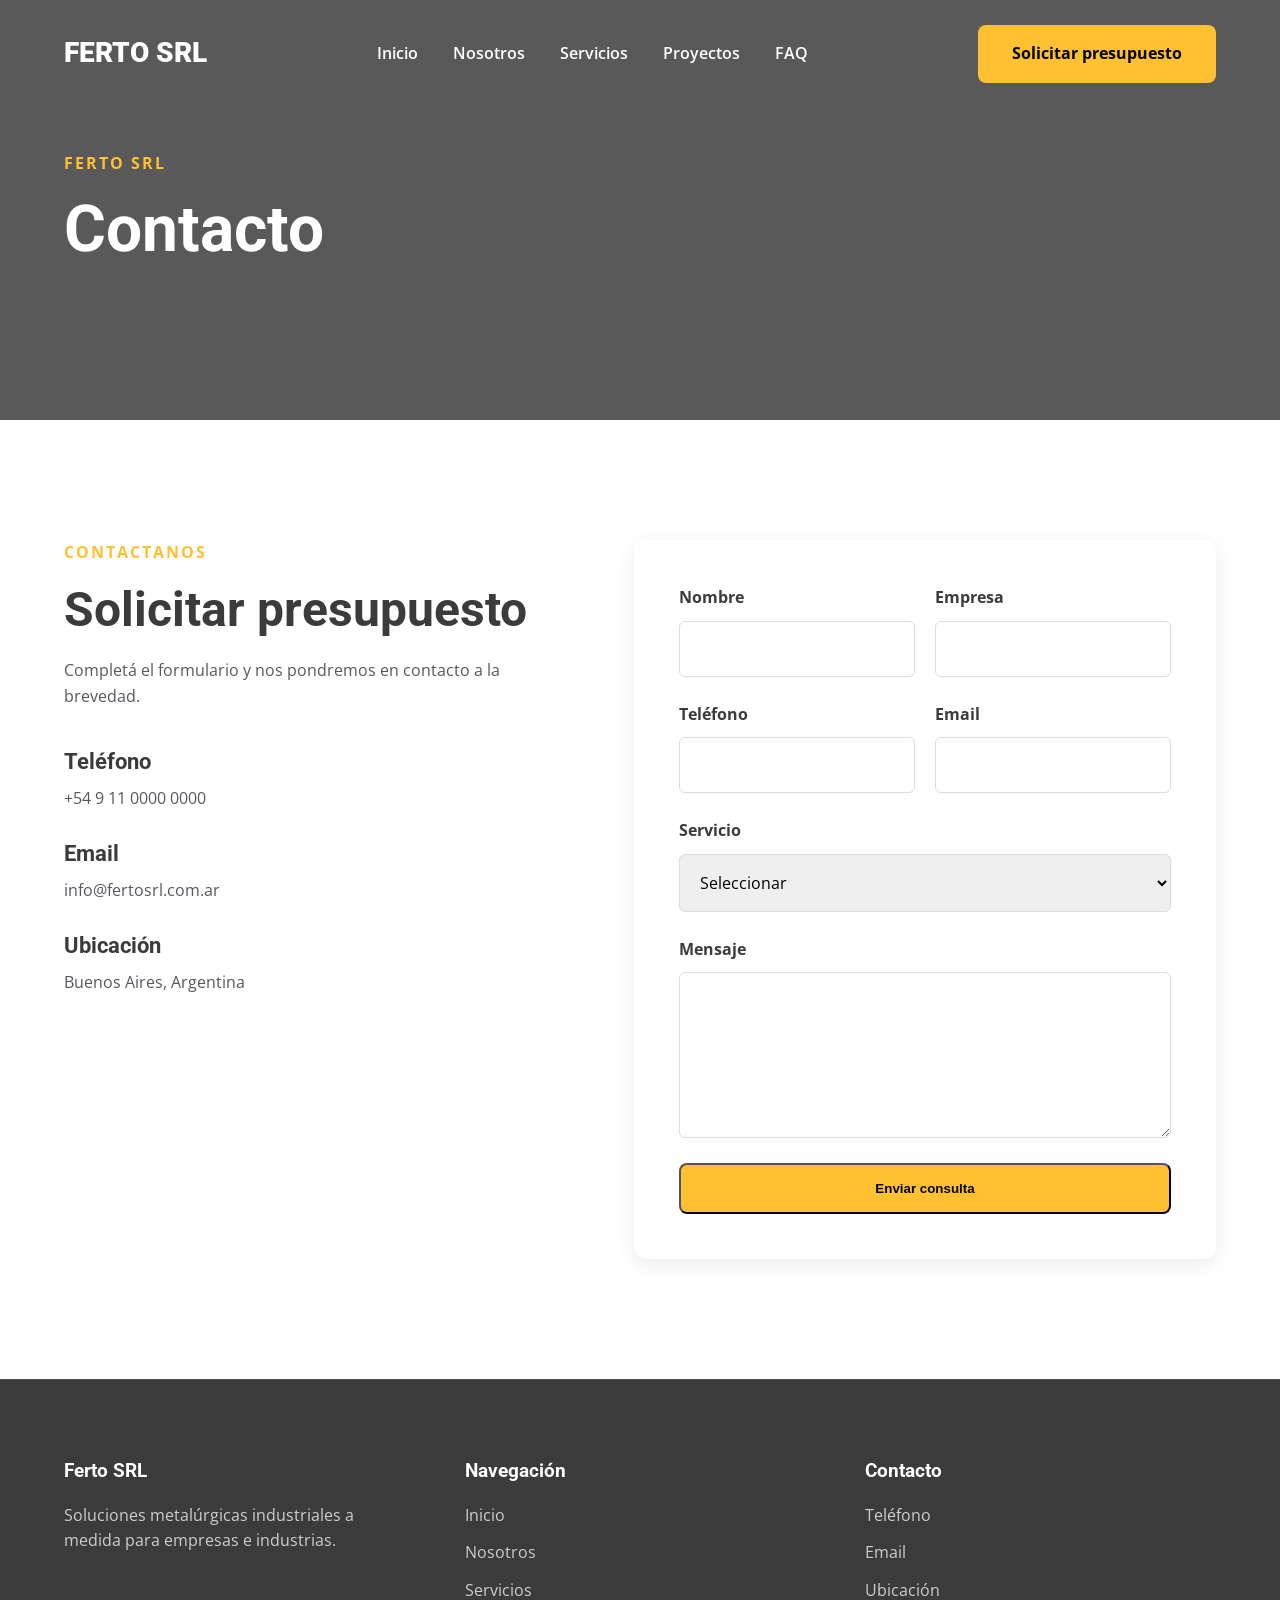
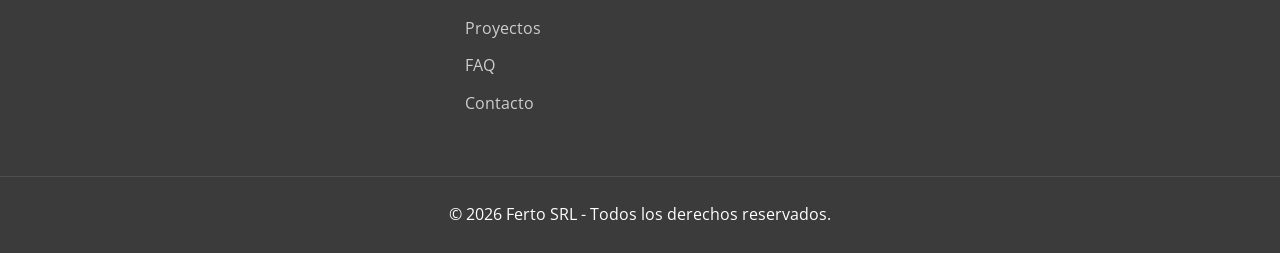
==== contacto.html @ 9da4e080 "Commit inicial V1.0 Estructura completa de sitio web finalizado." ====
<!DOCTYPE html>
<html lang="es">

<head>

    <meta charset="UTF-8">

    <meta name="viewport" content="width=device-width, initial-scale=1.0">


    <!-- SEO -->

    <title>
        Contacto | Ferto SRL
    </title>

    <meta name="description"
        content="Contactate con Ferto SRL para solicitar presupuestos y soluciones metalúrgicas industriales.">


    <!-- FONTS -->

    <link rel="preconnect" href="https://fonts.googleapis.com">

    <link rel="preconnect" href="https://fonts.gstatic.com" crossorigin>

    <link
        href="https://fonts.googleapis.com/css2?family=Open+Sans:wght@400;500;600;700&family=Roboto:wght@400;500;700;900&display=swap"
        rel="stylesheet">


    <!-- CSS -->

    <link rel="stylesheet" href="css/variables.css">

    <link rel="stylesheet" href="css/style.css">

    <link rel="stylesheet" href="css/responsive.css">

</head>

<body>

    <!-- HEADER -->

    <div id="header"></div>


    <!-- MAIN -->

    <main>

        <!-- HERO -->

        <section class="page-hero">

            <div class="page-hero-overlay"></div>

            <div class="container page-hero-content">

                <span>
                    Ferto SRL
                </span>

                <h1>
                    Contacto
                </h1>

            </div>

        </section>


        <!-- CONTACT -->

        <section class="contact-section fade-in">

            <div class="container contact-container">


                <!-- INFO -->

                <div class="contact-info">

                    <div class="section-title">

                        <span>
                            Contactanos
                        </span>

                        <h2>
                            Solicitar presupuesto
                        </h2>

                        <p>
                            Completá el formulario y nos pondremos en contacto a la brevedad.
                        </p>

                    </div>


                    <!-- ITEMS -->

                    <div class="contact-items">

                        <div class="contact-item">

                            <h3>
                                Teléfono
                            </h3>

                            <p>
                                +54 9 11 0000 0000
                            </p>

                        </div>


                        <div class="contact-item">

                            <h3>
                                Email
                            </h3>

                            <p>
                                info@fertosrl.com.ar
                            </p>

                        </div>


                        <div class="contact-item">

                            <h3>
                                Ubicación
                            </h3>

                            <p>
                                Buenos Aires, Argentina
                            </p>

                        </div>

                    </div>

                </div>


                <!-- FORM -->

                <div class="contact-form-wrapper">

                    <form class="contact-form" id="contact-form" action="php/contact-form.php" method="POST">

                        <input type="text" name="website" class="hidden-field">

                        <!-- ROW -->

                        <div class="form-row">

                            <div class="form-group">

                                <label for="name">
                                    Nombre
                                </label>

                                <input type="text" id="name" name="name" required>

                            </div>


                            <div class="form-group">

                                <label for="company">
                                    Empresa
                                </label>

                                <input type="text" id="company" name="company">

                            </div>

                        </div>


                        <!-- ROW -->

                        <div class="form-row">

                            <div class="form-group">

                                <label for="phone">
                                    Teléfono
                                </label>

                                <input type="text" id="phone" name="phone" required>

                            </div>


                            <div class="form-group">

                                <label for="email">
                                    Email
                                </label>

                                <input type="email" id="email" name="email" required>

                            </div>

                        </div>


                        <!-- SERVICE -->

                        <div class="form-group">

                            <label for="service">
                                Servicio
                            </label>

                            <select id="service" name="service">

                                <option value="">
                                    Seleccionar
                                </option>

                                <option value="Estructuras metálicas">
                                    Estructuras metálicas
                                </option>

                                <option value="Montajes industriales">
                                    Montajes industriales
                                </option>

                                <option value="Mantenimiento industrial">
                                    Mantenimiento industrial
                                </option>

                                <option value="Otro">
                                    Otro
                                </option>

                            </select>

                        </div>


                        <!-- MESSAGE -->

                        <div class="form-group">

                            <label for="message">
                                Mensaje
                            </label>

                            <textarea id="message" name="message" rows="6" required></textarea>

                        </div>


                        <!-- BUTTON -->

                        <button type="submit" class="btn btn-primary" id="submit-btn">

                            <span>
                                Enviar consulta
                            </span>

                        </button>

                    </form>

                </div>

            </div>

        </section>

    </main>


    <!-- FOOTER -->

    <div id="footer"></div>


    <!-- JS -->

    <script src="js/main.js"></script>

</body>

</html>
---- css/variables.css ----
:root {

    /* COLORES */

    --color-white: #ffffff;
    --color-yellow: #ffc031;
    --color-dark: #3b3b3b;
    --color-gray: #56585e;
    --color-black: #000000;


    /* TIPOGRAFIAS */

    --font-title: 'Roboto', sans-serif;
    --font-text: 'Open Sans', sans-serif;


    /* TAMAÑOS */

    --container-width: 1200px;
    --section-spacing: 100px;
    --border-radius: 12px;


    /* EFECTOS */

    --transition: all 0.3s ease;

    --shadow-soft: 0 5px 20px rgba(0, 0, 0, 0.08);

}
---- css/style.css ----
/* =========================
   RESET
========================= */

* {
    margin: 0;
    padding: 0;
    box-sizing: border-box;
}

html {
    scroll-behavior: smooth;
}

body {
    font-family: var(--font-text);
    color: var(--color-dark);
    background-color: var(--color-white);
    overflow-x: hidden;
    line-height: 1.6;
}

img {
    width: 100%;
    display: block;
}

a {
    text-decoration: none;
}

ul {
    list-style: none;
}


/* =========================
   GLOBAL
========================= */

.container {
    width: 90%;
    max-width: var(--container-width);
    margin: auto;
}

section {
    padding: 120px 0;
}

h1,
h2,
h3,
h4,
h5,
h6 {
    font-family: var(--font-title);
    line-height: 1.2;
}


/* =========================
   BUTTONS
========================= */

.btn {
    display: inline-flex;
    align-items: center;
    justify-content: center;

    padding: 16px 34px;

    border-radius: 8px;

    font-weight: 700;

    transition: var(--transition);

    position: relative;

    overflow: hidden;
}

.btn-primary {
    background-color: var(--color-yellow);
    color: var(--color-black);
}

.btn-primary:hover {
    background-color: var(--color-dark);
    color: var(--color-white);
}

.btn:hover {
    transform: translateY(-3px);
}

.btn-secondary {
    border: 2px solid var(--color-white);
    color: var(--color-white);
}

.btn-secondary:hover {
    background-color: var(--color-white);
    color: var(--color-black);
}


/* =========================
   HEADER
========================= */

.header {
    position: fixed;
    width: 100%;
    top: 0;
    left: 0;
    z-index: 999;
    padding: 25px 0;
    transition: var(--transition);
}

.header.scrolled {
    background-color: rgba(0, 0, 0, 0.92);
    padding: 18px 0;
}

.header-container {
    display: flex;
    align-items: center;
    justify-content: space-between;
}

.logo {
    color: var(--color-white);
    font-size: 28px;
    font-weight: 900;
    font-family: var(--font-title);
}

.nav-links {
    display: flex;
    gap: 35px;
}

.nav-links a {
    color: var(--color-white);
    font-weight: 600;
    transition: var(--transition);
}

.nav-links a:hover {
    color: var(--color-yellow);
}

.menu-toggle {
    display: none;
}


/* =========================
   HERO
========================= */

.hero {
    position: relative;
    height: 100vh;
    min-height: 750px;
    background-image: url('../img/hero/hero-industrial.jpg');
    background-size: cover;
    background-position: center;
    display: flex;
    align-items: center;
}

.hero-overlay {
    position: absolute;
    inset: 0;

    background:
        linear-gradient(90deg,
            rgba(0, 0, 0, 0.82) 0%,
            rgba(0, 0, 0, 0.65) 45%,
            rgba(0, 0, 0, 0.45) 100%);
}

.hero-container {
    position: relative;
    z-index: 2;
}

.hero-content {
    max-width: 700px;
}

.hero-content span {
    display: inline-block;
    color: var(--color-yellow);
    text-transform: uppercase;
    letter-spacing: 2px;
    margin-bottom: 20px;
    font-weight: 700;
}

.hero-content h1 {
    /*font-size: 72px;*/
    font-size: 68px;
    line-height: 1.05;
    letter-spacing: -2px;

    color: var(--color-white);
    margin-bottom: 25px;
}

.hero-content p {
    font-size: 20px;
    color: rgba(255, 255, 255, 0.85);
    margin-bottom: 40px;
    max-width: 620px;
    line-height: 1.8;
}

.hero-buttons {
    display: flex;
    gap: 20px;
}


/* =========================
   TRUST SECTION
========================= */

.trust-section {
    margin-top: -80px;
    position: relative;
    z-index: 3;
}

.trust-grid {
    display: grid;
    grid-template-columns: repeat(4, 1fr);
    gap: 25px;
}

.trust-card {
    background-color: var(--color-white);
    padding: 40px 30px;
    border-radius: var(--border-radius);
    box-shadow: var(--shadow-soft);
    text-align: center;
}

.trust-card h3 {
    font-size: 42px;
    color: var(--color-yellow);
    margin-bottom: 10px;
}

/* =========================
   FOOTER
========================= */

.footer {
    background-color: var(--color-dark);
    color: var(--color-white);
    padding-top: 80px;
    border-top: 1px solid rgba(255, 255, 255, 0.1);
}

.footer-container {
    display: grid;
    grid-template-columns: repeat(3, 1fr);
    gap: 50px;
}

.footer-column h3 {
    margin-bottom: 20px;
}

.footer-column p,
.footer-column a,
.footer-column li {
    color: rgba(255, 255, 255, 0.75);
}

.footer-column ul {
    display: flex;
    flex-direction: column;
    gap: 12px;
}

.footer-bottom {
    margin-top: 60px;
    border-top: 1px solid rgba(255, 255, 255, 0.1);
    padding: 25px 0;
    text-align: center;
}

/* =========================
   SECTION TITLE
========================= */

.section-title {
    margin-bottom: 30px;
}

.section-title span {
    display: inline-block;
    color: var(--color-yellow);
    font-weight: 700;
    text-transform: uppercase;
    letter-spacing: 2px;
    margin-bottom: 15px;
}

.section-title h2 {
    font-size: 48px;
    margin-bottom: 20px;
}

.section-title p {
    max-width: 700px;
    color: var(--color-gray);
}


/* =========================
   SERVICES
========================= */

.services-grid {
    display: grid;
    grid-template-columns: repeat(3, 1fr);
    gap: 30px;
}

.service-card {
    overflow: hidden;
    border-radius: var(--border-radius);
    box-shadow: var(--shadow-soft);
    transition: var(--transition);
    background-color: var(--color-white);
}

.service-card:hover {
    transform: translateY(-8px);
    box-shadow: 0 20px 40px rgba(0, 0, 0, 0.12);
}

.service-card img {
    height: 280px;
    object-fit: cover;
}

.service-card-content {
    padding: 30px;
}

.service-card-content h3 {
    margin-bottom: 15px;
    font-size: 26px;
}

.service-card-content p {
    margin-bottom: 20px;
    color: var(--color-gray);
}

.service-card-content a {
    color: var(--color-yellow);
    font-weight: 700;
}

/* =========================
   PROJECTS
========================= */

.projects-section {
    background-color: #f8f8f8;
}

.projects-grid {
    display: grid;
    grid-template-columns: repeat(3, 1fr);
    gap: 30px;
}

.project-card {
    position: relative;
    overflow: hidden;
    border-radius: var(--border-radius);
    box-shadow: var(--shadow-soft);
}

.project-card img {
    height: 400px;
    object-fit: cover;
    transition: var(--transition);
}

.project-card:hover img {
    transform: scale(1.05);
}

.project-overlay {
    position: absolute;
    inset: 0;
    background: linear-gradient(to top,
            rgba(0, 0, 0, 0.85),
            rgba(0, 0, 0, 0.2));

    display: flex;
    flex-direction: column;
    justify-content: flex-end;

    padding: 30px;
}

.project-overlay span {
    color: var(--color-yellow);
    margin-bottom: 10px;
    font-weight: 700;
}

.project-overlay h3 {
    color: var(--color-white);
    font-size: 28px;
}

/* =========================
   CTA
========================= */

.cta-section {
    background-color: var(--color-dark);
}

.cta-box {
    text-align: center;
    color: var(--color-white);
}

.cta-box h2 {
    font-size: 52px;
    margin-bottom: 20px;
}

.cta-box p {
    max-width: 700px;
    margin: 0 auto 40px;
    color: rgba(255, 255, 255, 0.8);
}

/* =========================
   FADE IN
========================= */

.fade-in {
    opacity: 0;
    transform: translateY(40px);
    transition: all 0.8s ease;
}

.fade-in.visible {
    opacity: 1;
    transform: translateY(0);
}

/* =========================
   PAGE HERO
========================= */

.page-hero {

    position: relative;

    height: 420px;

    background-image:
        url('../img/page-hero/page-hero.jpg');

    background-size: cover;
    background-position: center;

    display: flex;
    align-items: center;

}

.page-hero-overlay {

    position: absolute;
    inset: 0;

    background-color: rgba(0, 0, 0, 0.65);

}

.page-hero-content {

    position: relative;
    z-index: 2;

}

.page-hero-content span {

    color: var(--color-yellow);

    font-weight: 700;

    text-transform: uppercase;

    letter-spacing: 2px;

}

.page-hero-content h1 {

    color: var(--color-white);

    font-size: 64px;

    margin-top: 15px;

}


/* =========================
   ABOUT
========================= */

.about-container {

    display: grid;

    grid-template-columns: repeat(2, 1fr);

    gap: 60px;

    align-items: center;

}

.about-image img {

    border-radius: var(--border-radius);

    box-shadow: var(--shadow-soft);

}

.about-content p {

    margin-bottom: 20px;

    color: var(--color-gray);

}


/* =========================
   VALUES
========================= */

.values-section {

    background-color: #f8f8f8;

}

.values-grid {

    display: grid;

    grid-template-columns: repeat(3, 1fr);

    gap: 30px;

}

.value-card {

    background-color: var(--color-white);

    padding: 40px 35px;

    border-radius: var(--border-radius);

    box-shadow: var(--shadow-soft);

}

.value-card h3 {

    margin-bottom: 20px;

    font-size: 28px;

}

.value-card p {

    color: var(--color-gray);

}


/* =========================
   STATS
========================= */

.stats-grid {

    display: grid;

    grid-template-columns: repeat(3, 1fr);

    gap: 30px;

}

.stat-card {

    text-align: center;

}

.stat-card h3 {

    font-size: 56px;

    color: var(--color-yellow);

    margin-bottom: 10px;

}

/* =========================
   SERVICES DETAIL
========================= */

.services-detail-grid {

    display: grid;

    grid-template-columns: repeat(3, 1fr);

    gap: 30px;

}

.service-detail-card {

    background-color: var(--color-white);

    border-radius: var(--border-radius);

    overflow: hidden;

    box-shadow: var(--shadow-soft);

}

.service-detail-card img {

    height: 280px;

    object-fit: cover;

}

.service-detail-content {

    padding: 30px;

}

.service-detail-content h3 {

    margin-bottom: 20px;

    font-size: 28px;

}

.service-detail-content p {

    color: var(--color-gray);

}


/* =========================
   PROCESS
========================= */

.process-section {

    background-color: #f8f8f8;

}

.process-grid {

    display: grid;

    grid-template-columns: repeat(3, 1fr);

    gap: 30px;

}

.process-card {

    background-color: var(--color-white);

    padding: 40px 35px;

    border-radius: var(--border-radius);

    box-shadow: var(--shadow-soft);

}

.process-card h3 {

    font-size: 56px;

    color: var(--color-yellow);

    margin-bottom: 20px;

}

.process-card h4 {

    margin-bottom: 15px;

    font-size: 24px;

}

.process-card p {

    color: var(--color-gray);

}

/* =========================
   PROJECT FILTERS
========================= */

.projects-filters {

    display: flex;

    gap: 20px;

    flex-wrap: wrap;

}

.filter-btn {

    border: none;

    background-color: #f1f1f1;

    padding: 14px 24px;

    border-radius: 6px;

    font-weight: 700;

    cursor: pointer;

    transition: var(--transition);

}

.filter-btn.active {

    background-color: var(--color-yellow);

    color: var(--color-black);

}


/* =========================
   PROJECTS GALLERY
========================= */

.projects-gallery-grid {

    display: grid;

    grid-template-columns: repeat(3, 1fr);

    gap: 30px;

}

.gallery-project-card {

    position: relative;

    overflow: hidden;

    border-radius: var(--border-radius);

    box-shadow: var(--shadow-soft);

}

.gallery-project-card img {

    height: 380px;

    object-fit: cover;

    transition: var(--transition);

}

.gallery-project-card:hover img {

    transform: scale(1.05);

}

.gallery-project-overlay {

    position: absolute;

    inset: 0;

    background:
        linear-gradient(to top,
            rgba(0, 0, 0, 0.85),
            rgba(0, 0, 0, 0.2));

    display: flex;

    flex-direction: column;

    justify-content: flex-end;

    padding: 30px;

}

.gallery-project-overlay span {

    color: var(--color-yellow);

    font-weight: 700;

    margin-bottom: 10px;

}

.gallery-project-overlay h3 {

    color: var(--color-white);

    font-size: 28px;

}

/* =========================
   FAQ
========================= */

.faq-section {

    padding-top: 0;

}

.faq-item {

    border-bottom: 1px solid #e5e5e5;

}

.faq-question {

    width: 100%;

    background: none;

    border: none;

    padding: 30px 0;

    display: flex;

    justify-content: space-between;

    align-items: center;

    font-size: 22px;

    font-weight: 700;

    text-align: left;

    cursor: pointer;

}

.faq-question span {

    color: var(--color-yellow);

    font-size: 32px;

    transition: var(--transition);

}

.faq-answer {

    max-height: 0;

    overflow: hidden;

    transition: max-height 0.4s ease;

}

.faq-answer p {

    padding-bottom: 30px;

    color: var(--color-gray);

}

/* =========================
   CONTACT
========================= */

.contact-container {

    display: grid;

    grid-template-columns: 1fr 1fr;

    gap: 60px;

    align-items: start;

}

.contact-items {

    margin-top: 40px;

    display: flex;

    flex-direction: column;

    gap: 30px;

}

.contact-item h3 {

    margin-bottom: 10px;

    font-size: 22px;

}

.contact-item p {

    color: var(--color-gray);

}


/* =========================
   FORM
========================= */

.contact-form-wrapper {

    background-color: var(--color-white);

    padding: 45px;

    border-radius: var(--border-radius);

    box-shadow: var(--shadow-soft);

}

.contact-form {

    display: flex;

    flex-direction: column;

    gap: 25px;

}

.form-row {

    display: grid;

    grid-template-columns: repeat(2, 1fr);

    gap: 20px;

}

.form-group {

    display: flex;

    flex-direction: column;

}

.form-group label {

    margin-bottom: 10px;

    font-weight: 700;

}

.form-group input,
.form-group textarea,
.form-group select {

    border: 1px solid #dcdcdc;

    padding: 16px;

    border-radius: 6px;

    font-family: var(--font-text);

    font-size: 16px;

    outline: none;

    transition: var(--transition);

}

.form-group input:focus,
.form-group textarea:focus,
.form-group select:focus {

    border-color: var(--color-yellow);

}

textarea {

    resize: vertical;

}

/* =========================
   THANKS
========================= */

.thanks-section {

    min-height: 80vh;

    display: flex;

    align-items: center;

    justify-content: center;

}

.thanks-box {

    background-color: var(--color-white);

    padding: 70px 50px;

    border-radius: var(--border-radius);

    box-shadow: var(--shadow-soft);

    text-align: center;

    max-width: 700px;

    margin: 0 auto;

}

.thanks-box span {

    display: inline-flex;

    align-items: center;

    justify-content: center;

    width: 90px;
    height: 90px;

    border-radius: 50%;

    background-color: var(--color-yellow);

    font-size: 42px;

    font-weight: 700;

    margin-bottom: 30px;

}

.thanks-box h1 {

    margin-bottom: 25px;

}

.thanks-box p {

    color: var(--color-gray);

    margin-bottom: 35px;

}

.hidden-field {

    display: none;

}
---- css/responsive.css ----
/* =========================
   992px
========================= */

@media (max-width: 992px) {

    .hero-content h1 {
        font-size: 56px;
    }

    .trust-grid {
        grid-template-columns: repeat(2, 1fr);
    }

    .services-grid {
        grid-template-columns: repeat(2, 1fr);
    }

    .projects-grid {
        grid-template-columns: repeat(2, 1fr);
    }
}


/* =========================
   768px
========================= */

@media (max-width: 768px) {

    .navbar {
        display: none;
    }

    .header-cta {
        display: none;
    }

    .menu-toggle {
        display: flex;
        flex-direction: column;
        gap: 5px;
    }

    .menu-toggle span {
        width: 28px;
        height: 3px;
        background-color: var(--color-white);
    }

    .hero {
        min-height: 650px;
    }

    .hero-content h1 {
        font-size: 42px;
    }

    .hero-content p {
        font-size: 18px;
    }

    .hero-buttons {
        flex-direction: column;
        align-items: flex-start;
    }

    .trust-grid {
        grid-template-columns: 1fr;
    }

    .footer-container {
        grid-template-columns: 1fr;
    }

    .services-grid {
        grid-template-columns: 1fr;
    }

    .section-title h2 {
        font-size: 38px;
    }

    .projects-grid {
        grid-template-columns: 1fr;
    }

    .cta-box h2 {
        font-size: 36px;
    }
}

/* =========================
   MOBILE MENU
========================= */

@media (max-width: 768px) {

    .navbar {
        position: fixed;
        top: 0;
        right: -100%;
        width: 280px;
        height: 100vh;

        background-color: var(--color-dark);

        display: flex;
        align-items: center;
        justify-content: center;

        transition: var(--transition);

        z-index: 999;
    }

    .navbar.active {
        right: 0;
    }

    .nav-links {
        flex-direction: column;
        gap: 30px;
    }

    .nav-links a {
        font-size: 20px;
    }

    .menu-toggle {
        position: relative;
        z-index: 1000;
        cursor: pointer;
    }

    .menu-toggle span {
        display: block;
        width: 28px;
        height: 3px;
        background-color: var(--color-white);
        transition: var(--transition);
    }

    .menu-toggle.active span:nth-child(1) {
        transform: rotate(45deg) translateY(11px);
    }

    .menu-toggle.active span:nth-child(2) {
        opacity: 0;
    }

    .menu-toggle.active span:nth-child(3) {
        transform: rotate(-45deg) translateY(-11px);
    }

    .page-hero {
        height: 320px;
    }

    .page-hero-content h1 {
        font-size: 46px;
    }

    .about-container,
    .values-grid,
    .stats-grid {
        grid-template-columns: 1fr;
    }

    .services-detail-grid,
    .process-grid {
        grid-template-columns: 1fr;
    }

    .projects-gallery-grid {
        grid-template-columns: 1fr;
    }

    .projects-filters {
        gap: 12px;
    }

    .contact-container,
    .form-row {
        grid-template-columns: 1fr;
    }

    .contact-form-wrapper {
        padding: 30px;
    }

}

/* =========================
   576px
========================= */

@media (max-width: 576px) {

    .hero-content h1 {
        font-size: 34px;
    }

}
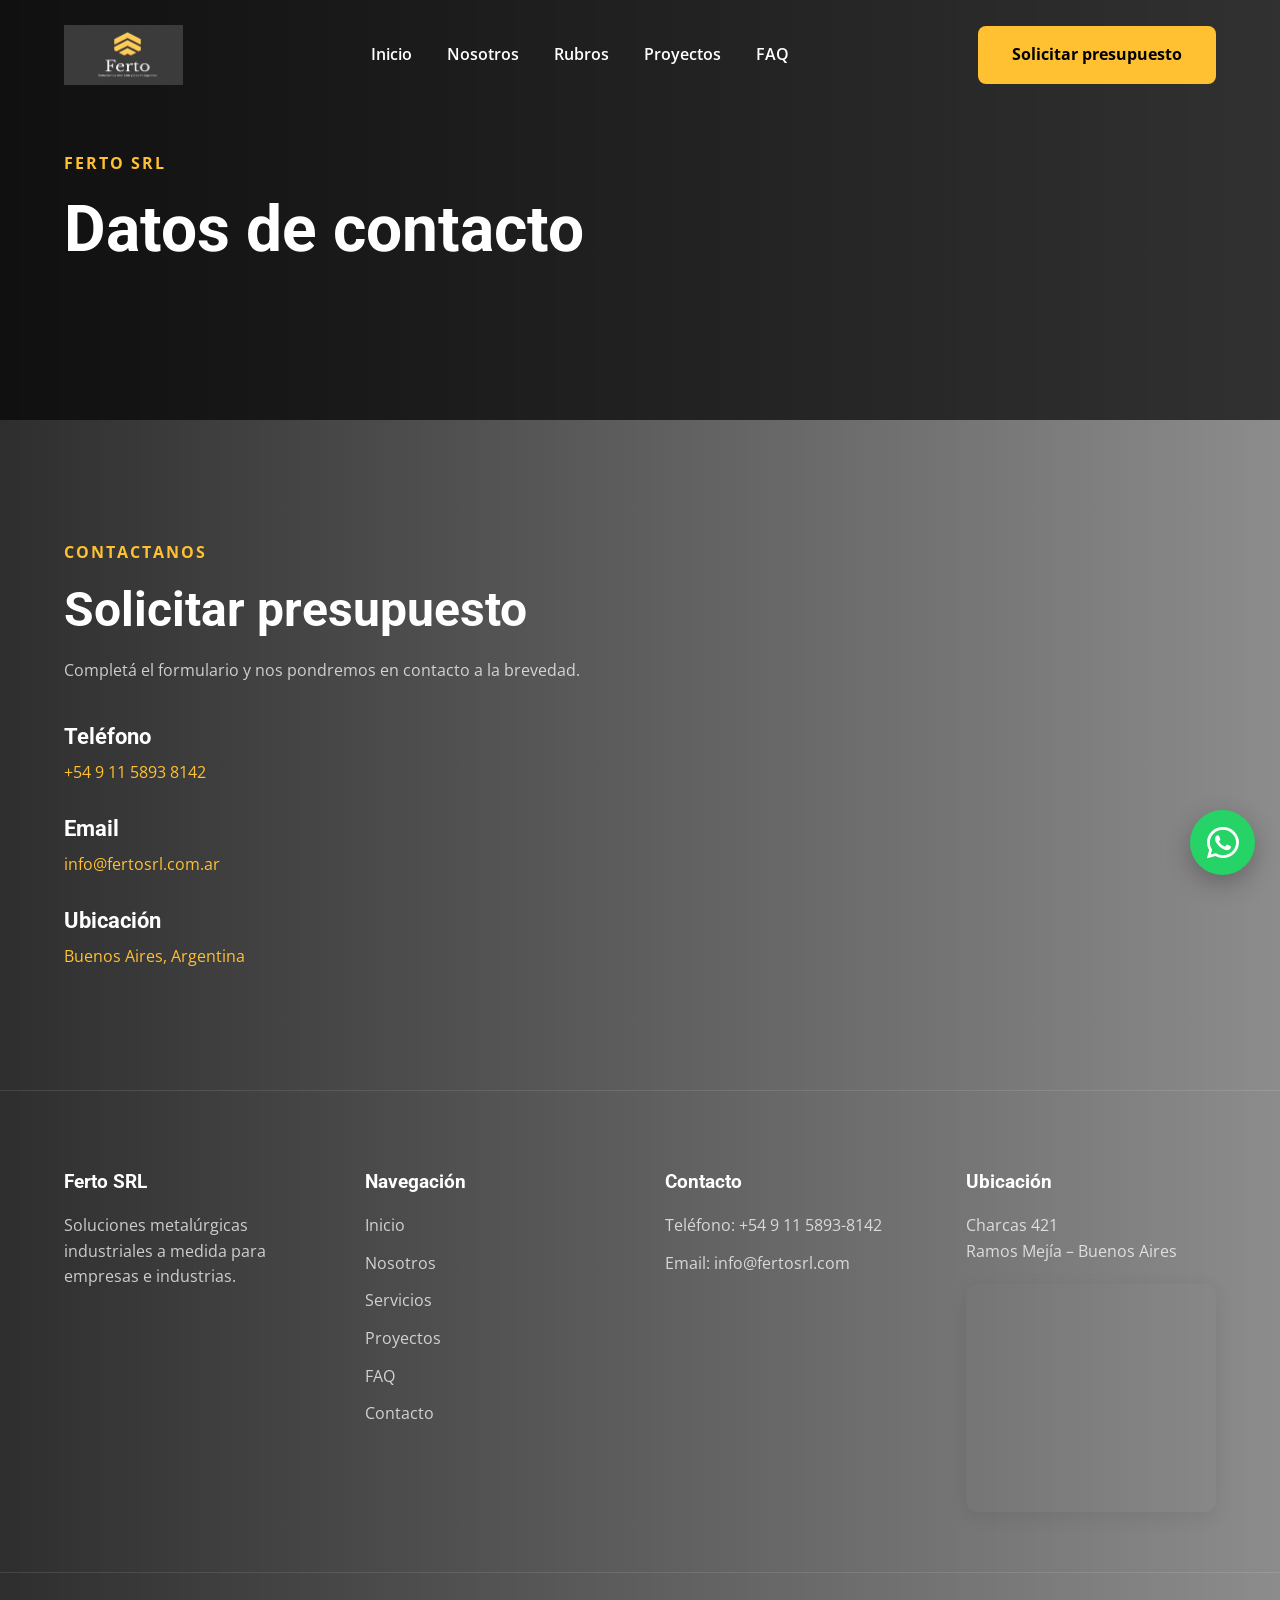
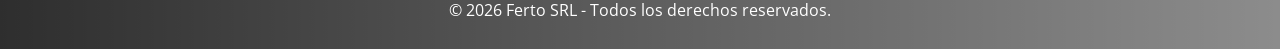
==== commit 2cd75b95: "Update v2 Se realizo un update completo del sitio luego de la revision y los pedidos de cambio por p" ====
--- a/contacto.html
+++ b/contacto.html
@@ -37,6 +37,9 @@
 
     <link rel="stylesheet" href="css/responsive.css">
 
+    <!-- WHATSAPP -->
+    <link rel="stylesheet" href="https://cdnjs.cloudflare.com/ajax/libs/font-awesome/6.5.2/css/all.min.css">
+
 </head>
 
 <body>
@@ -63,7 +66,7 @@
                 </span>
 
                 <h1>
-                    Contacto
+                    Datos de contacto
                 </h1>
 
             </div>
@@ -110,7 +113,7 @@
                             </h3>
 
                             <p>
-                                +54 9 11 0000 0000
+                                +54 9 11 5893 8142
                             </p>
 
                         </div>
@@ -146,131 +149,7 @@
                 </div>
 
 
-                <!-- FORM -->
-
-                <div class="contact-form-wrapper">
-
-                    <form class="contact-form" id="contact-form" action="php/contact-form.php" method="POST">
-
-                        <input type="text" name="website" class="hidden-field">
-
-                        <!-- ROW -->
-
-                        <div class="form-row">
-
-                            <div class="form-group">
-
-                                <label for="name">
-                                    Nombre
-                                </label>
-
-                                <input type="text" id="name" name="name" required>
-
-                            </div>
-
-
-                            <div class="form-group">
-
-                                <label for="company">
-                                    Empresa
-                                </label>
-
-                                <input type="text" id="company" name="company">
-
-                            </div>
-
-                        </div>
-
-
-                        <!-- ROW -->
-
-                        <div class="form-row">
-
-                            <div class="form-group">
-
-                                <label for="phone">
-                                    Teléfono
-                                </label>
-
-                                <input type="text" id="phone" name="phone" required>
-
-                            </div>
-
-
-                            <div class="form-group">
-
-                                <label for="email">
-                                    Email
-                                </label>
-
-                                <input type="email" id="email" name="email" required>
-
-                            </div>
-
-                        </div>
-
-
-                        <!-- SERVICE -->
-
-                        <div class="form-group">
-
-                            <label for="service">
-                                Servicio
-                            </label>
-
-                            <select id="service" name="service">
-
-                                <option value="">
-                                    Seleccionar
-                                </option>
-
-                                <option value="Estructuras metálicas">
-                                    Estructuras metálicas
-                                </option>
-
-                                <option value="Montajes industriales">
-                                    Montajes industriales
-                                </option>
-
-                                <option value="Mantenimiento industrial">
-                                    Mantenimiento industrial
-                                </option>
-
-                                <option value="Otro">
-                                    Otro
-                                </option>
-
-                            </select>
-
-                        </div>
-
-
-                        <!-- MESSAGE -->
-
-                        <div class="form-group">
-
-                            <label for="message">
-                                Mensaje
-                            </label>
-
-                            <textarea id="message" name="message" rows="6" required></textarea>
-
-                        </div>
-
-
-                        <!-- BUTTON -->
-
-                        <button type="submit" class="btn btn-primary" id="submit-btn">
-
-                            <span>
-                                Enviar consulta
-                            </span>
-
-                        </button>
-
-                    </form>
-
-                </div>
+                
 
             </div>
 
@@ -278,6 +157,12 @@
 
     </main>
 
+    <a href="https://wa.me/54911XXXXXXXX?text=Hola,%20quiero%20solicitar%20un%20presupuesto" class="whatsapp-float"
+        target="_blank" aria-label="WhatsApp">
+
+        <i class="fa-brands fa-whatsapp"></i>
+
+    </a>
 
     <!-- FOOTER -->
 
--- a/css/style.css
+++ b/css/style.css
@@ -14,8 +14,12 @@
 
 body {
     font-family: var(--font-text);
-    color: var(--color-dark);
-    background-color: var(--color-white);
+    color: white;
+    background:
+        linear-gradient(90deg,
+            rgba(0, 0, 0, 0.82) 0%,
+            rgba(0, 0, 0, 0.65) 45%,
+            rgba(0, 0, 0, 0.45) 100%);
     overflow-x: hidden;
     line-height: 1.6;
 }
@@ -125,6 +129,7 @@
     padding: 18px 0;
 }
 
+
 .header-container {
     display: flex;
     align-items: center;
@@ -138,6 +143,11 @@
     font-family: var(--font-title);
 }
 
+.logo img {
+    height: 60px;
+    width: auto;
+}
+
 .nav-links {
     display: flex;
     gap: 35px;
@@ -166,9 +176,6 @@
     position: relative;
     height: 100vh;
     min-height: 750px;
-    background-image: url('../img/hero/hero-industrial.jpg');
-    background-size: cover;
-    background-position: center;
     display: flex;
     align-items: center;
 }
@@ -176,12 +183,6 @@
 .hero-overlay {
     position: absolute;
     inset: 0;
-
-    background:
-        linear-gradient(90deg,
-            rgba(0, 0, 0, 0.82) 0%,
-            rgba(0, 0, 0, 0.65) 45%,
-            rgba(0, 0, 0, 0.45) 100%);
 }
 
 .hero-container {
@@ -225,7 +226,6 @@
     gap: 20px;
 }
 
-
 /* =========================
    TRUST SECTION
 ========================= */
@@ -248,6 +248,7 @@
     border-radius: var(--border-radius);
     box-shadow: var(--shadow-soft);
     text-align: center;
+    color: var(--color-gray);
 }
 
 .trust-card h3 {
@@ -256,12 +257,78 @@
     margin-bottom: 10px;
 }
 
+.trust-card:hover {
+
+    transform: translateY(-5px);
+
+}
+
+/* =========================
+   DIFFERENCE
+========================= 
+
+.difference-section {
+
+    background-color: #f8f8f8;
+
+}*/
+
+.difference-grid {
+
+    display: grid;
+
+    grid-template-columns: repeat(2, 1fr);
+
+    gap: 30px;
+
+    margin-top: 50px;
+
+}
+
+.difference-card {
+
+    background-color: var(--color-white);
+
+    padding: 40px;
+
+    border-radius: var(--border-radius);
+
+    box-shadow: var(--shadow-soft);
+
+    transition: var(--transition);
+
+    color: var(--color-gray);
+
+}
+
+.difference-card:hover {
+
+    transform: translateY(-5px);
+
+}
+
+.difference-card h3 {
+
+    font-size: 28px;
+
+    margin-bottom: 20px;
+
+}
+
+.difference-card p {
+
+    color: var(--color-gray);
+
+    line-height: 1.8;
+
+}
+
 /* =========================
    FOOTER
 ========================= */
 
 .footer {
-    background-color: var(--color-dark);
+    /*background-color: var(--color-dark);*/
     color: var(--color-white);
     padding-top: 80px;
     border-top: 1px solid rgba(255, 255, 255, 0.1);
@@ -269,7 +336,7 @@
 
 .footer-container {
     display: grid;
-    grid-template-columns: repeat(3, 1fr);
+    grid-template-columns: repeat(4, 1fr);
     gap: 50px;
 }
 
@@ -294,6 +361,34 @@
     border-top: 1px solid rgba(255, 255, 255, 0.1);
     padding: 25px 0;
     text-align: center;
+}
+
+/* =========================
+   FOOTER MAP
+========================= */
+
+.footer-map {
+
+    margin-top: 20px;
+
+    border-radius: var(--border-radius);
+
+    overflow: hidden;
+
+    box-shadow: var(--shadow-soft);
+
+}
+
+.footer-map iframe {
+
+    width: 100%;
+
+    height: 220px;
+
+    border: none;
+
+    /*filter: grayscale(100%) contrast(1.1);*/
+
 }
 
 /* =========================
@@ -320,7 +415,7 @@
 
 .section-title p {
     max-width: 700px;
-    color: var(--color-gray);
+    color: rgba(255,255,255,.75);
 }
 
 
@@ -340,6 +435,7 @@
     box-shadow: var(--shadow-soft);
     transition: var(--transition);
     background-color: var(--color-white);
+    color: var(--color-gray);
 }
 
 .service-card:hover {
@@ -371,13 +467,65 @@
     font-weight: 700;
 }
 
+.service-card-link {
+    display: block;
+    color: inherit;
+}
+
+
+.service-block-content {
+
+    color: var(--color-white);
+
+}
+
+.service-block-content p {
+
+    color: rgba(255,255,255,.8);
+
+}
+
+.service-block-content li {
+
+    color: rgba(255,255,255,.9);
+
+}
+
+.service-block {
+
+    padding-bottom: 120px;
+    border-bottom: 1px solid rgba(255,255,255,.08);
+    scroll-margin-top: 120px;
+
+}
+
+.service-block:last-child {
+
+    border-bottom: none;
+    padding-bottom: 0;
+
+}
+
+.service-block-content h2 {
+    color: white;
+}
+
+.service-block-content p {
+    color: rgba(255,255,255,.85);
+}
+
+.service-block-content li {
+    color: white;
+}
+
+
 /* =========================
    PROJECTS
 ========================= */
-
+/*
 .projects-section {
     background-color: #f8f8f8;
-}
+}*/
 
 .projects-grid {
     display: grid;
@@ -428,12 +576,144 @@
 }
 
 /* =========================
+   FEATURED PROJECT
+========================= */
+
+.featured-project-section {
+
+    /*background-color: var(--color-dark);*/
+
+    color: var(--color-white);
+
+}
+
+.featured-project-container {
+
+    display: grid;
+
+    grid-template-columns: 1fr 1fr;
+
+    gap: 60px;
+
+    align-items: center;
+
+}
+
+.featured-project-image img {
+
+    border-radius: var(--border-radius);
+
+    box-shadow: var(--shadow-soft);
+
+    height: 500px;
+
+    object-fit: cover;
+
+}
+
+.featured-project-content span {
+
+    display: inline-block;
+
+    margin-bottom: 20px;
+
+    color: var(--color-yellow);
+
+    font-weight: 700;
+
+    text-transform: uppercase;
+
+    letter-spacing: 2px;
+
+}
+
+.featured-project-content h2 {
+
+    font-size: 42px;
+
+    margin-bottom: 25px;
+
+    line-height: 1.2;
+
+}
+
+.featured-project-content p {
+
+    color: rgba(255,255,255,0.8);
+
+    margin-bottom: 35px;
+
+}
+
+/* =========================
+   CLIENTS SLIDER
+========================= */
+
+.clients-slider {
+
+    overflow: hidden;
+
+    position: relative;
+
+    margin-top: 50px;
+
+}
+
+.clients-track {
+
+    display: flex;
+
+    align-items: center;
+
+    gap: 80px;
+
+    width: max-content;
+
+    animation: scrollClients 35s linear infinite;
+
+}
+
+.clients-track img {
+
+    height: 70px;
+
+    width: auto;
+
+    opacity: 0.7;
+
+    transition: var(--transition);
+
+    /*filter: grayscale(100%);*/
+
+}
+
+.clients-track img:hover {
+
+    opacity: 1;
+
+    filter: grayscale(0%);
+
+}
+
+@keyframes scrollClients {
+
+    from {
+        transform: translateX(0);
+    }
+
+    to {
+        transform: translateX(-50%);
+    }
+
+}
+
+/* =========================
    CTA
 ========================= */
-
+/*
 .cta-section {
     background-color: var(--color-dark);
-}
+}*/
 
 .cta-box {
     text-align: center;
@@ -554,22 +834,169 @@
 
     margin-bottom: 20px;
 
+    color: var(--color-white);
+
+}
+
+
+/* =========================
+   VALUES
+========================= */
+/*
+.values-section {
+
+    background-color: #f8f8f8;
+
+}*/
+
+.values-grid {
+
+    display: grid;
+
+    grid-template-columns: repeat(3, 1fr);
+
+    gap: 30px;
+
+    align-items: stretch;
+
+}
+
+.value-card {
+
+    background-color: var(--color-white);
+
+    padding: 40px 35px;
+
+    border-radius: var(--border-radius);
+
+    box-shadow: var(--shadow-soft);
+
+    height: 100%;
+
+}
+
+.value-card h3 {
+
+    margin-bottom: 20px;
+    font-size: 28px;
     color: var(--color-gray);
 
 }
 
-
-/* =========================
-   VALUES
-========================= */
-
-.values-section {
+.value-card p {
+
+    margin-bottom: 20px;
+    color: var(--color-gray);
+
+}
+
+.value-card h4 {
+    margin-top: 20px;
+
+    margin-bottom: 10px;
+
+    font-size: 20px;
+
+    color: var(--color-gray);    
+}
+
+
+/* =========================
+   STATS
+========================= */
+
+.stats-grid {
+
+    display: grid;
+
+    grid-template-columns: repeat(3, 1fr);
+
+    gap: 30px;
+
+}
+
+.stat-card {
+
+    text-align: center;
+
+}
+
+.stat-card h3 {
+
+    font-size: 56px;
+
+    color: var(--color-yellow);
+
+    margin-bottom: 10px;
+
+}
+
+/* =========================
+   SERVICES DETAIL
+========================= */
+
+.services-detail-grid {
+
+    display: grid;
+
+    grid-template-columns: repeat(3, 1fr);
+
+    gap: 30px;
+
+}
+
+.service-detail-card {
+
+    background-color: var(--color-white);
+
+    border-radius: var(--border-radius);
+
+    overflow: hidden;
+
+    box-shadow: var(--shadow-soft);
+
+}
+
+.service-detail-card img {
+
+    height: 280px;
+
+    object-fit: cover;
+
+}
+
+.service-detail-content {
+
+    padding: 30px;
+
+}
+
+.service-detail-content h3 {
+
+    margin-bottom: 20px;
+
+    font-size: 28px;
+
+}
+
+.service-detail-content p {
+
+    color: var(--color-gray);
+
+}
+
+
+/* =========================
+   PROCESS
+========================= */
+/*
+.process-section {
 
     background-color: #f8f8f8;
 
-}
-
-.values-grid {
+}*/
+
+.process-grid {
 
     display: grid;
 
@@ -579,7 +1006,7 @@
 
 }
 
-.value-card {
+.process-card {
 
     background-color: var(--color-white);
 
@@ -591,152 +1018,20 @@
 
 }
 
-.value-card h3 {
+.process-card h3 {
+
+    font-size: 56px;
+
+    color: var(--color-yellow);
 
     margin-bottom: 20px;
 
-    font-size: 28px;
-
-}
-
-.value-card p {
-
+}
+
+.process-card h4 {
+
+    margin-bottom: 15px;
     color: var(--color-gray);
-
-}
-
-
-/* =========================
-   STATS
-========================= */
-
-.stats-grid {
-
-    display: grid;
-
-    grid-template-columns: repeat(3, 1fr);
-
-    gap: 30px;
-
-}
-
-.stat-card {
-
-    text-align: center;
-
-}
-
-.stat-card h3 {
-
-    font-size: 56px;
-
-    color: var(--color-yellow);
-
-    margin-bottom: 10px;
-
-}
-
-/* =========================
-   SERVICES DETAIL
-========================= */
-
-.services-detail-grid {
-
-    display: grid;
-
-    grid-template-columns: repeat(3, 1fr);
-
-    gap: 30px;
-
-}
-
-.service-detail-card {
-
-    background-color: var(--color-white);
-
-    border-radius: var(--border-radius);
-
-    overflow: hidden;
-
-    box-shadow: var(--shadow-soft);
-
-}
-
-.service-detail-card img {
-
-    height: 280px;
-
-    object-fit: cover;
-
-}
-
-.service-detail-content {
-
-    padding: 30px;
-
-}
-
-.service-detail-content h3 {
-
-    margin-bottom: 20px;
-
-    font-size: 28px;
-
-}
-
-.service-detail-content p {
-
-    color: var(--color-gray);
-
-}
-
-
-/* =========================
-   PROCESS
-========================= */
-
-.process-section {
-
-    background-color: #f8f8f8;
-
-}
-
-.process-grid {
-
-    display: grid;
-
-    grid-template-columns: repeat(3, 1fr);
-
-    gap: 30px;
-
-}
-
-.process-card {
-
-    background-color: var(--color-white);
-
-    padding: 40px 35px;
-
-    border-radius: var(--border-radius);
-
-    box-shadow: var(--shadow-soft);
-
-}
-
-.process-card h3 {
-
-    font-size: 56px;
-
-    color: var(--color-yellow);
-
-    margin-bottom: 20px;
-
-}
-
-.process-card h4 {
-
-    margin-bottom: 15px;
-
     font-size: 24px;
 
 }
@@ -977,7 +1272,7 @@
 
 .contact-item p {
 
-    color: var(--color-gray);
+    color: var(--color-yellow);
 
 }
 
@@ -1143,4 +1438,425 @@
 
     display: none;
 
+}
+
+
+/* =========================
+   SERVICES BLOCKS
+========================= */
+/*
+.services-blocks-section {
+
+    background-color: var(--color-white);
+
+}*/
+
+.service-block {
+
+    display: grid;
+
+    grid-template-columns: 1fr 1fr;
+
+    gap: 70px;
+
+    align-items: center;
+
+    margin-bottom: 120px;
+
+}
+
+.service-block:last-child {
+
+    margin-bottom: 0;
+
+}
+
+.service-block.reverse .service-block-image {
+
+    order: 2;
+
+}
+
+.service-block.reverse .service-block-content {
+
+    order: 1;
+
+}
+
+.service-block-image img {
+
+    height: 520px;
+
+    object-fit: cover;
+
+    border-radius: var(--border-radius);
+
+    box-shadow: var(--shadow-soft);
+
+}
+
+.service-block-content span {
+
+    display: inline-block;
+
+    margin-bottom: 20px;
+
+    color: var(--color-yellow);
+
+    font-weight: 700;
+
+    text-transform: uppercase;
+
+    letter-spacing: 2px;
+
+}
+
+.service-block-content h2 {
+
+    font-size: 46px;
+
+    margin-bottom: 25px;
+
+    line-height: 1.15;
+
+}
+
+.service-block-content p {
+
+    color: var(--color-white);
+
+    margin-bottom: 30px;
+
+    line-height: 1.8;
+
+}
+
+.service-block-content ul {
+
+    display: flex;
+
+    flex-direction: column;
+
+    gap: 18px;
+
+}
+
+.service-block-content li {
+
+    position: relative;
+
+    padding-left: 30px;
+
+    font-weight: 600;
+
+}
+
+.service-block-content li::before {
+
+    content: "•";
+
+    position: absolute center;
+
+    left: 0;
+
+    top: 0;
+
+    color: var(--color-yellow);
+
+    font-size: 22px;
+
+}
+
+/* =========================
+   WHATSAPP
+========================= */
+
+.whatsapp-float {
+
+    position: fixed;
+
+    bottom: 25px;
+
+    right: 25px;
+
+    width: 65px;
+
+    height: 65px;
+
+    border-radius: 50%;
+
+    background: #25D366;
+
+    color: white;
+
+    display: flex;
+
+    align-items: center;
+
+    justify-content: center;
+
+    box-shadow: 0 8px 25px rgba(0,0,0,.25);
+
+    z-index: 9999;
+
+    transition: .3s;
+}
+
+.whatsapp-float i {
+
+    font-size: 36px;
+
+}
+
+.whatsapp-float:hover {
+
+    transform: scale(1.1);
+
+}
+
+/* =========================
+   PROJECTS GALLERY
+========================= */
+
+.gallery-project-card {
+
+    cursor: pointer;
+
+}
+
+.gallery-project-overlay {
+
+    transition: var(--transition);
+
+}
+
+.gallery-project-card:hover .gallery-project-overlay {
+
+    background:
+        linear-gradient(
+            to top,
+            rgba(0,0,0,.95),
+            rgba(0,0,0,.35)
+        );
+
+}
+
+.project-details {
+
+    max-height: 0;
+
+    overflow: hidden;
+
+    padding: 0 30px;
+
+    background: white;
+
+    color: var(--color-gray);
+
+    transition:
+        max-height .5s ease,
+        padding .3s ease;
+
+}
+
+.gallery-project-card.active .project-details {
+
+    max-height: 400px;
+
+    padding: 30px;
+
+}
+
+.project-details ul {
+
+    margin-top: 20px;
+
+}
+
+.project-details li {
+
+    margin-bottom: 10px;
+
+    padding-left: 20px;
+
+    position: relative;
+
+}
+
+.project-details li::before {
+
+    content: "✓";
+
+    position: absolute;
+
+    left: 0;
+
+    color: var(--color-yellow);
+
+    font-weight: bold;
+
+}
+
+/* =========================
+   PROJECT MODAL
+========================= */
+
+.project-modal {
+
+    position: fixed;
+
+    inset: 0;
+
+    background: rgba(0,0,0,.85);
+
+    display: flex;
+
+    align-items: center;
+
+    justify-content: center;
+
+    padding: 20px;
+
+    opacity: 0;
+
+    visibility: hidden;
+
+    transition: .3s;
+
+    z-index: 9999;
+
+}
+
+.project-modal.active {
+
+    opacity: 1;
+
+    visibility: visible;
+
+}
+
+.project-modal-content {
+
+    background: #fff;
+
+    color: #222;
+
+    max-width: 1000px;
+
+    width: 100%;
+
+    border-radius: 16px;
+
+    overflow: hidden;
+
+    position: relative;
+
+    max-height: 90vh;
+
+    overflow-y: auto;
+
+}
+
+.project-modal-content img {
+
+    width: 100%;
+
+    height: 450px;
+
+    object-fit: cover;
+
+}
+
+.project-modal-body {
+
+    padding: 40px;
+
+}
+
+.project-modal-body span {
+
+    color: var(--color-yellow);
+
+    font-weight: 700;
+
+    text-transform: uppercase;
+
+}
+
+.project-modal-body h2 {
+
+    margin: 15px 0 20px;
+
+    font-size: 42px;
+
+}
+
+.project-modal-body p {
+
+    color: #555;
+
+    margin-bottom: 25px;
+
+}
+
+.project-modal-body ul {
+
+    display: flex;
+
+    flex-direction: column;
+
+    gap: 12px;
+
+}
+
+.project-modal-body li {
+
+    color: #444;
+
+    position: relative;
+
+    padding-left: 20px;
+
+}
+
+.project-modal-body li::before {
+
+    content: "✓";
+
+    position: absolute;
+
+    left: 0;
+
+    color: var(--color-yellow);
+
+    font-weight: bold;
+
+}
+
+.project-modal-close {
+
+    position: absolute;
+
+    top: 15px;
+
+    right: 20px;
+
+    width: 45px;
+
+    height: 45px;
+
+    border: none;
+
+    border-radius: 50%;
+
+    background: rgba(0,0,0,.7);
+
+    color: white;
+
+    font-size: 28px;
+
+    cursor: pointer;
+
+    z-index: 2;
+
 }
--- a/css/responsive.css
+++ b/css/responsive.css
@@ -88,6 +88,53 @@
     .cta-box h2 {
         font-size: 36px;
     }
+
+    .featured-project-container {
+        grid-template-columns: 1fr;
+    }
+
+    .featured-project-image img {
+        height: 350px;
+    }
+
+    .featured-project-content h2 {
+        font-size: 32px;
+    }
+
+    .difference-grid {
+
+        grid-template-columns: 1fr;
+
+    }
+
+    .service-block {
+        grid-template-columns: 1fr;
+        gap: 40px;
+    }
+
+    .service-block.reverse .service-block-image,
+    .service-block.reverse .service-block-content {
+        order: initial;
+    }
+
+    .project-modal-content img{
+
+        height:250px;
+
+    }
+
+    .project-modal-body{
+
+        padding:25px;
+
+    }
+
+    .project-modal-body h2{
+
+        font-size:30px;
+
+    }
+
 }
 
 /* =========================
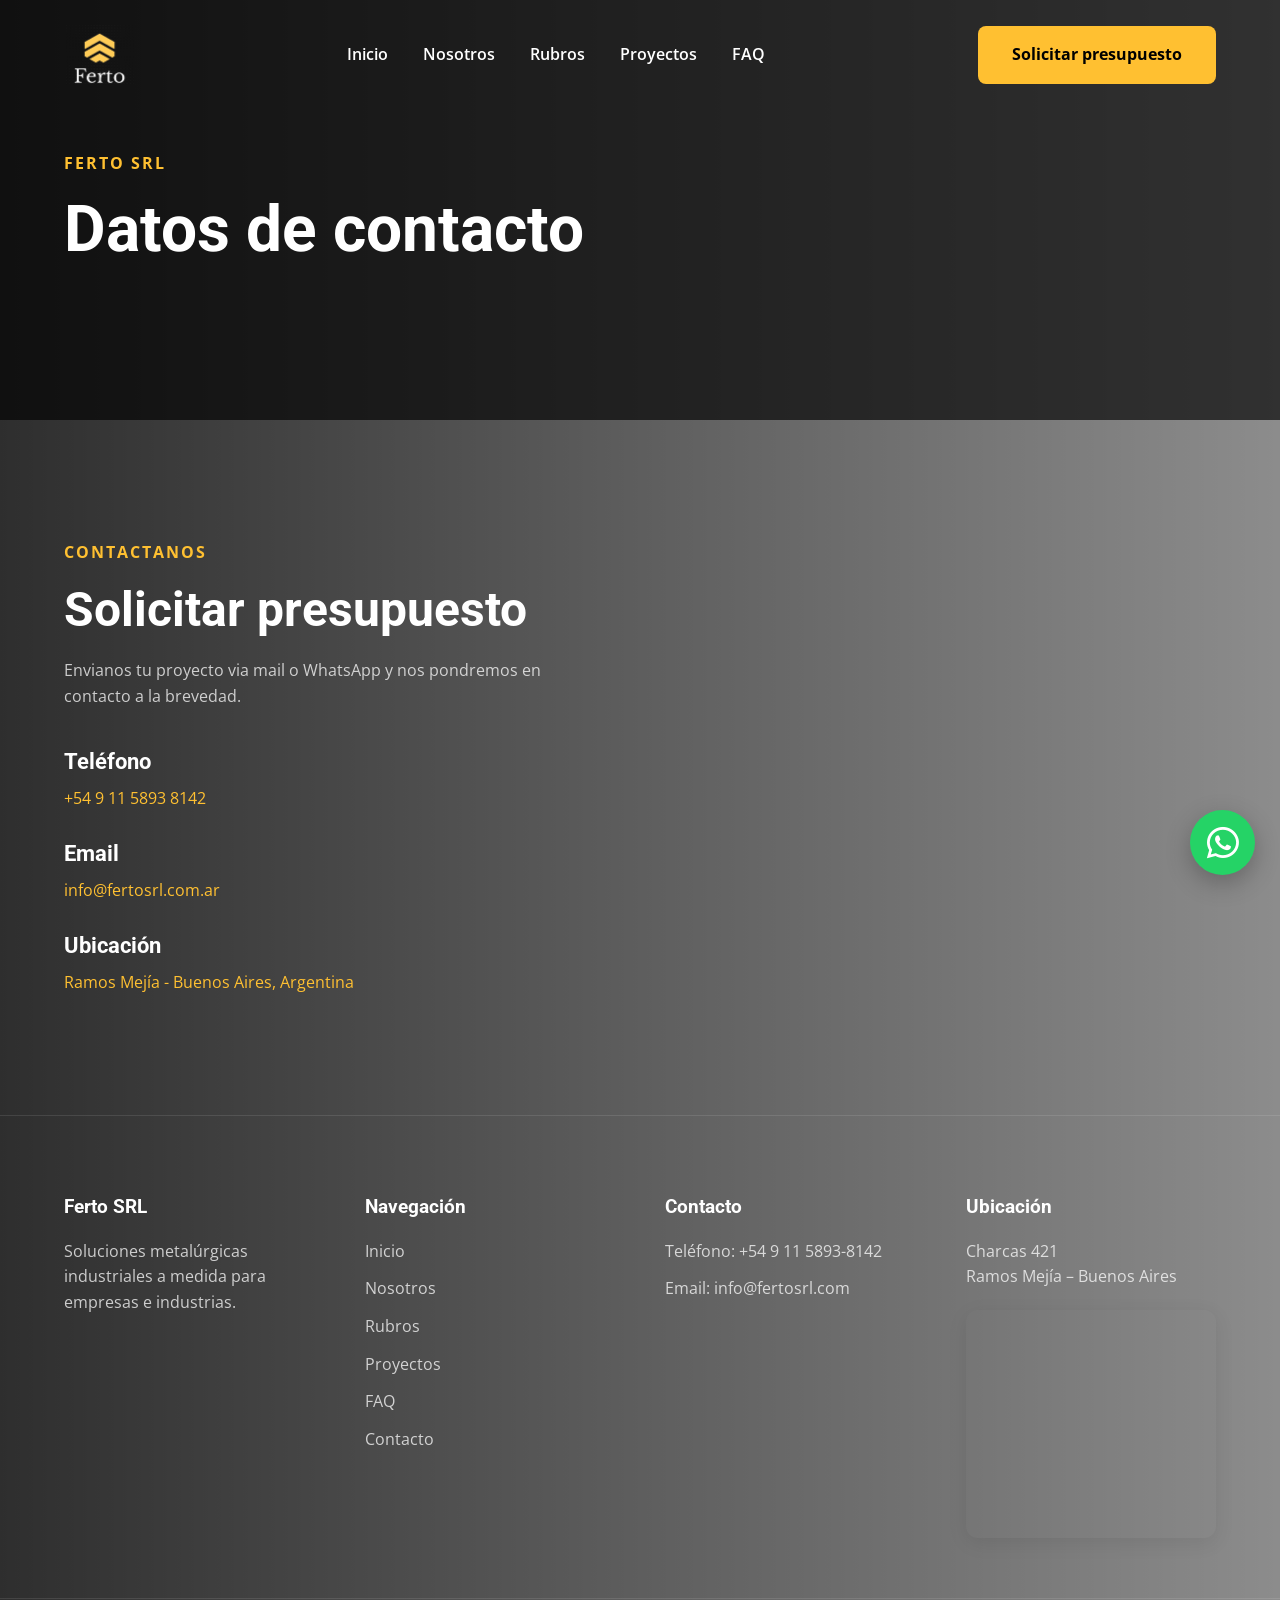
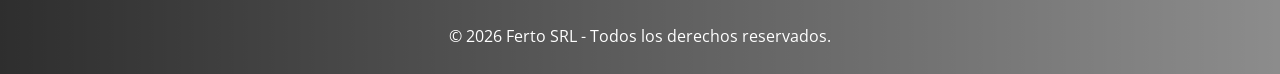
==== commit cc6882f3: "Version 3.0 Luego de revision con cliente se solicitaron unos ultimos cambios antes del pasaje a pro" ====
--- a/contacto.html
+++ b/contacto.html
@@ -96,7 +96,7 @@
                         </h2>
 
                         <p>
-                            Completá el formulario y nos pondremos en contacto a la brevedad.
+                            Envianos tu proyecto via mail o WhatsApp y nos pondremos en contacto a la brevedad.
                         </p>
 
                     </div>
@@ -139,7 +139,7 @@
                             </h3>
 
                             <p>
-                                Buenos Aires, Argentina
+                                Ramos Mejía - Buenos Aires, Argentina
                             </p>
 
                         </div>
--- a/css/style.css
+++ b/css/style.css
@@ -226,42 +226,6 @@
     gap: 20px;
 }
 
-/* =========================
-   TRUST SECTION
-========================= */
-
-.trust-section {
-    margin-top: -80px;
-    position: relative;
-    z-index: 3;
-}
-
-.trust-grid {
-    display: grid;
-    grid-template-columns: repeat(4, 1fr);
-    gap: 25px;
-}
-
-.trust-card {
-    background-color: var(--color-white);
-    padding: 40px 30px;
-    border-radius: var(--border-radius);
-    box-shadow: var(--shadow-soft);
-    text-align: center;
-    color: var(--color-gray);
-}
-
-.trust-card h3 {
-    font-size: 42px;
-    color: var(--color-yellow);
-    margin-bottom: 10px;
-}
-
-.trust-card:hover {
-
-    transform: translateY(-5px);
-
-}
 
 /* =========================
    DIFFERENCE
@@ -430,6 +394,9 @@
 }
 
 .service-card {
+    display: flex;
+    flex-direction: column;
+    height: 100%;
     overflow: hidden;
     border-radius: var(--border-radius);
     box-shadow: var(--shadow-soft);
@@ -450,6 +417,9 @@
 
 .service-card-content {
     padding: 30px;
+    display: flex;
+    flex-direction: column;
+    flex-grow: 1;
 }
 
 .service-card-content h3 {
@@ -468,7 +438,9 @@
 }
 
 .service-card-link {
-    display: block;
+    display: flex;
+    flex-direction: column;
+    height: 100%;
     color: inherit;
 }
 
@@ -1111,7 +1083,11 @@
 
 .gallery-project-card img {
 
-    height: 380px;
+    width: 100%;
+
+    aspect-ratio: 3 / 2;
+
+    display: block;
 
     object-fit: cover;
 
@@ -1741,7 +1717,7 @@
 
     color: #222;
 
-    max-width: 1000px;
+    max-width: 800px;
 
     width: 100%;
 
@@ -1761,7 +1737,7 @@
 
     width: 100%;
 
-    height: 450px;
+    aspect-ratio: 3 / 2;
 
     object-fit: cover;
 
--- a/css/responsive.css
+++ b/css/responsive.css
@@ -115,12 +115,6 @@
     .service-block.reverse .service-block-image,
     .service-block.reverse .service-block-content {
         order: initial;
-    }
-
-    .project-modal-content img{
-
-        height:250px;
-
     }
 
     .project-modal-body{
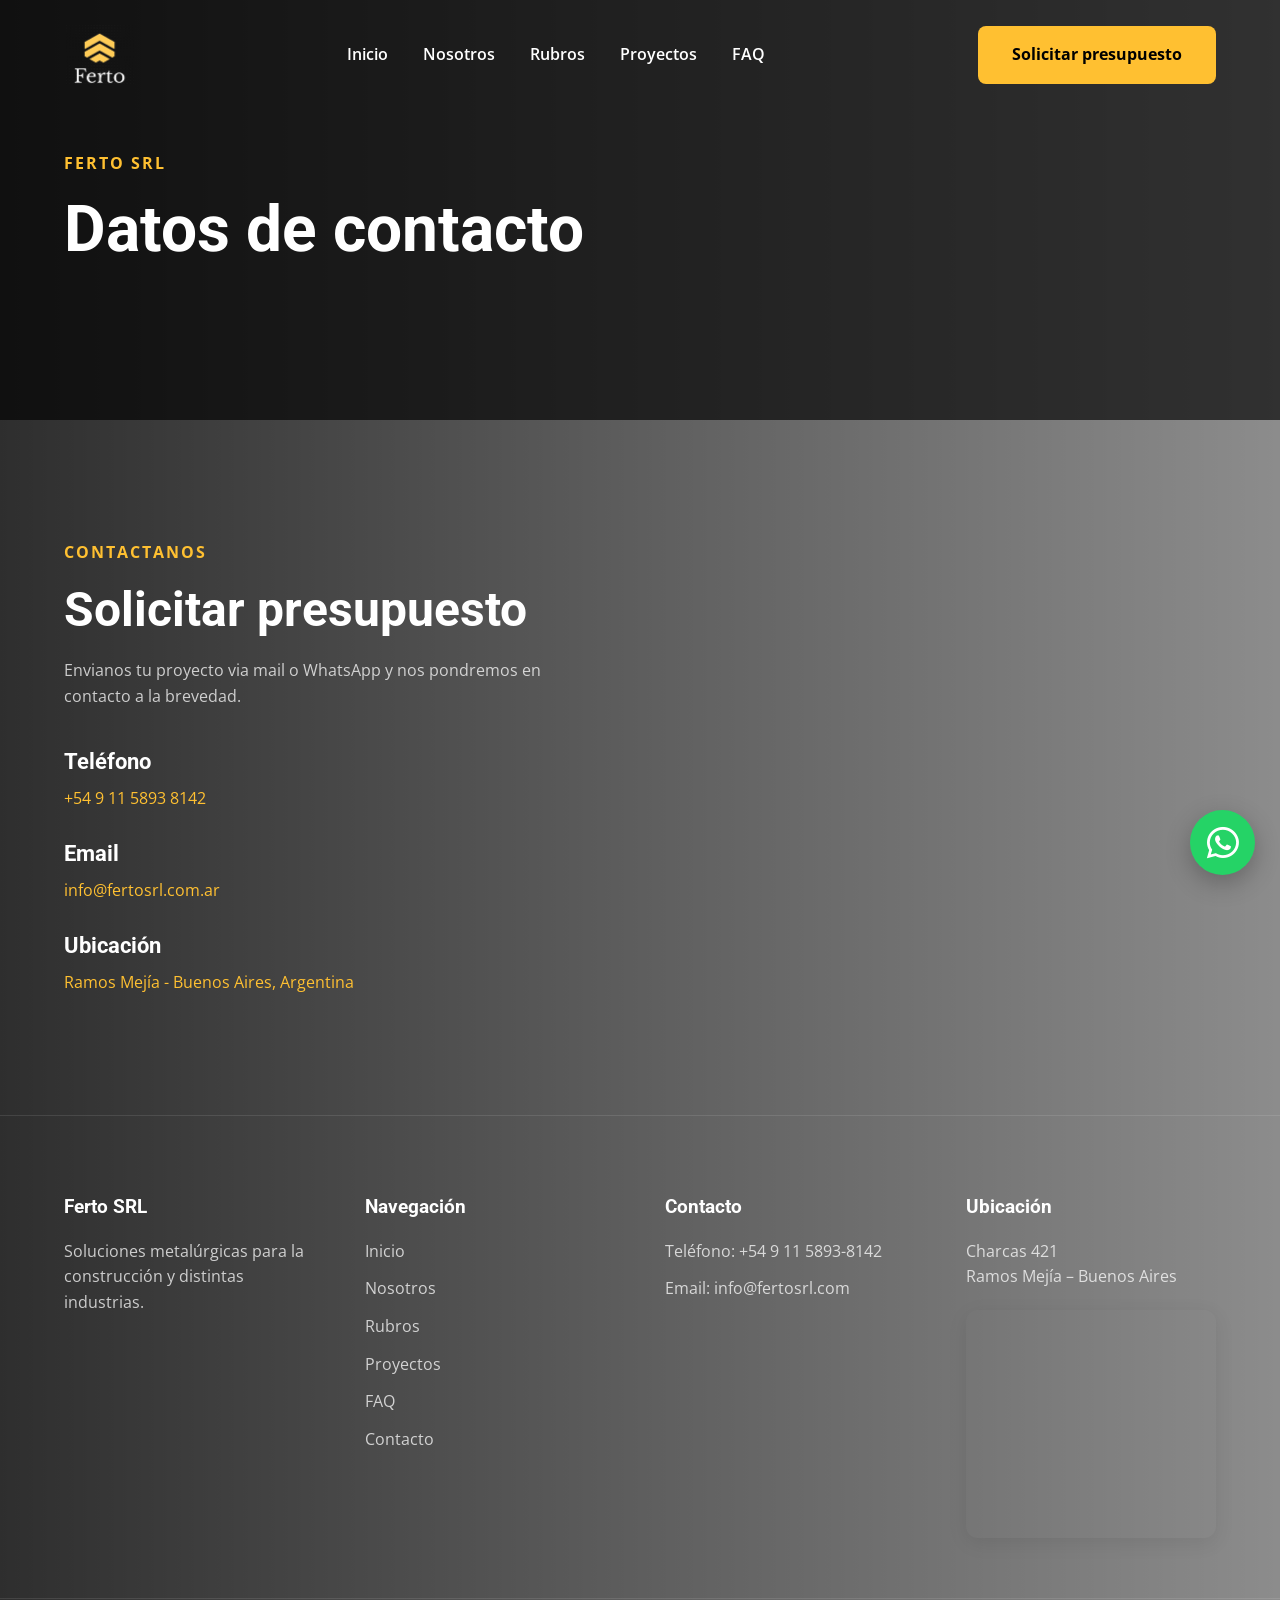
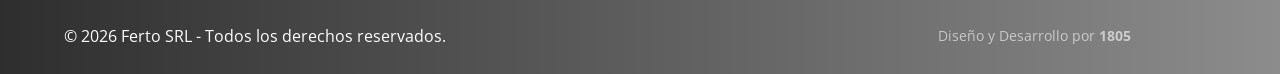
==== commit 290c6548: "Actualizacion Ultimos cambios Ultimas modificaciones antes de subir a produccion." ====
--- a/contacto.html
+++ b/contacto.html
@@ -16,6 +16,8 @@
 
     <meta name="description"
         content="Contactate con Ferto SRL para solicitar presupuestos y soluciones metalúrgicas industriales.">
+
+    <link rel="icon" href="img/logo-ferto.png">
 
 
     <!-- FONTS -->
@@ -157,7 +159,7 @@
 
     </main>
 
-    <a href="https://wa.me/54911XXXXXXXX?text=Hola,%20quiero%20solicitar%20un%20presupuesto" class="whatsapp-float"
+    <a href="https://wa.me/5491158938142?text=Hola%20Ferto%20SRL%20necesito%20que%20me%20pasen%20un%20presupuesto%20para%20mi%20proyecto" class="whatsapp-float"
         target="_blank" aria-label="WhatsApp">
 
         <i class="fa-brands fa-whatsapp"></i>
--- a/css/style.css
+++ b/css/style.css
@@ -324,7 +324,43 @@
     margin-top: 60px;
     border-top: 1px solid rgba(255, 255, 255, 0.1);
     padding: 25px 0;
-    text-align: center;
+}
+
+.footer-bottom-content {
+    display: flex;
+    justify-content: space-between;
+    align-items: center;
+    flex-wrap: wrap;
+    gap: 15px;
+}
+
+.developer-credit, .developer-credit a {
+    color: rgba(255, 255, 255, 0.6);
+    font-size: 14px;
+    transition: var(--transition);
+}
+
+.developer-credit {
+    padding-right: 85px;
+}
+
+.developer-credit a {
+    font-weight: 700;
+}
+
+.developer-credit a:hover {
+    color: var(--color-yellow);
+}
+
+@media (max-width: 768px) {
+    .footer-bottom-content {
+        flex-direction: column;
+        text-align: center;
+        justify-content: center;
+    }
+    .developer-credit {
+        padding-right: 0;
+    }
 }
 
 /* =========================
@@ -1152,7 +1188,7 @@
 
 .faq-item {
 
-    border-bottom: 1px solid #e5e5e5;
+    border-bottom: 1px solid rgba(255, 255, 255, 0.1);
 
 }
 
@@ -1176,6 +1212,8 @@
 
     font-weight: 700;
 
+    color: var(--color-white);
+
     text-align: left;
 
     cursor: pointer;
@@ -1206,7 +1244,7 @@
 
     padding-bottom: 30px;
 
-    color: var(--color-gray);
+    color: rgba(255, 255, 255, 0.85);
 
 }
 
